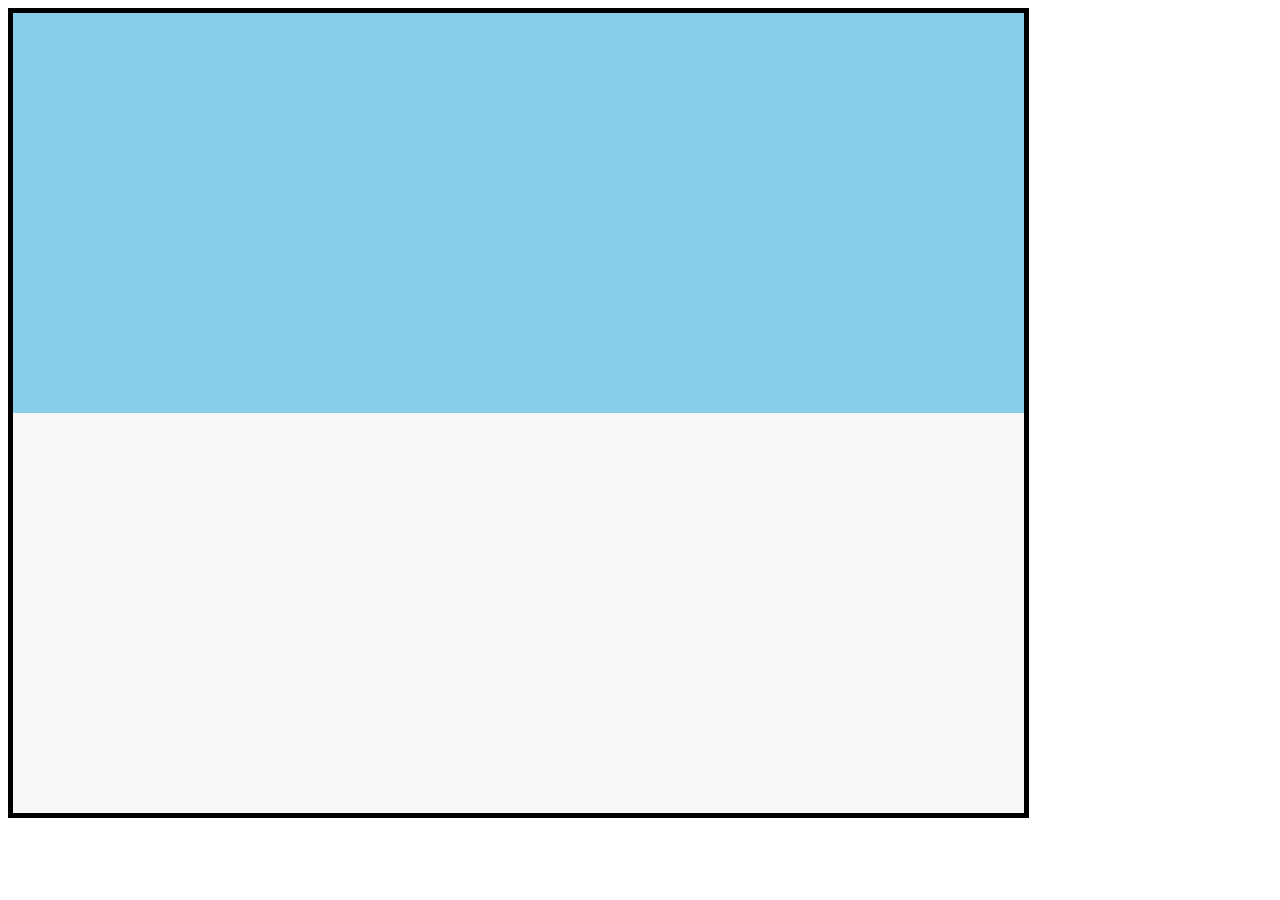
==== index.html @ 666e2cc5 "created canvas and sky css" ====
<!DOCTYPE html>
<html lang="en">

<head>
    <meta charset="UTF-8">
    <meta http-equiv="X-UA-Compatible" content="IE=edge">
    <meta name="viewport" content="width=device-width, initial-scale=1.0">
    <link rel="stylesheet" type="text/css" href="./styles/styles.css" />

    <title>Document</title>
</head>

<body>

    <div id="canvas">
        <div id="sky">

        </div>

    </div>

    <script src="./js/index.js"></script>
</body>

</html>
---- styles/styles.css ----
body{
    background-color: #ffffff;
    font-size: 14px;
}

#canvas{
    width: 80%;
    height: 800px;
        border: 5px solid black;
    background-color: rgb(248, 248, 248);

}

#sky{
    width: 100%;
    height: 400px;
    background-color: rgb(135,206,235);
    margin-top: 0 auto;
}
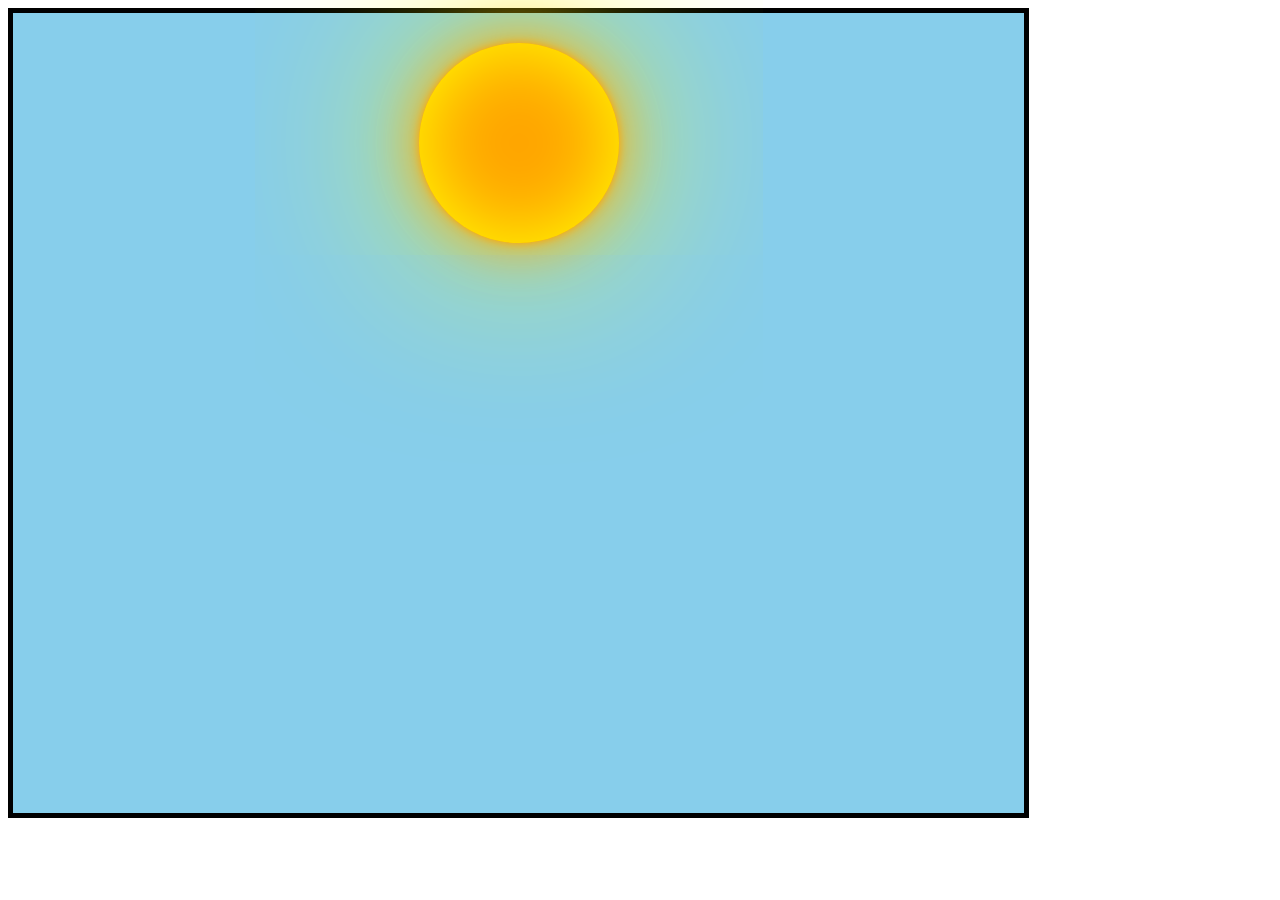
==== commit 1a6922ed: "added sun" ====
--- a/index.html
+++ b/index.html
@@ -14,9 +14,10 @@
 
     <div id="canvas">
         <div id="sky">
+            <div id="sun">
 
+            </div>
         </div>
-
     </div>
 
     <script src="./js/index.js"></script>
--- a/styles/styles.css
+++ b/styles/styles.css
@@ -6,14 +6,29 @@
 #canvas{
     width: 80%;
     height: 800px;
-        border: 5px solid black;
+    border: 5px solid black;
     background-color: rgb(248, 248, 248);
 
 }
 
 #sky{
     width: 100%;
-    height: 400px;
-    background-color: rgb(135,206,235);
+    height: 800px;
+    background: skyblue;
+    display: flex;
+    justify-content: center;
     margin-top: 0 auto;
 }
+
+#sun {
+    margin-top: 30px;
+    display:inline-block;
+    border-radius:50%;
+    height:200px;
+    width:200px;
+    background:orange;
+    box-shadow: 0 0 10px orange,
+                0 0 60px orange,
+                0 0 200px yellow,
+                inset 0 0 80px yellow;
+}
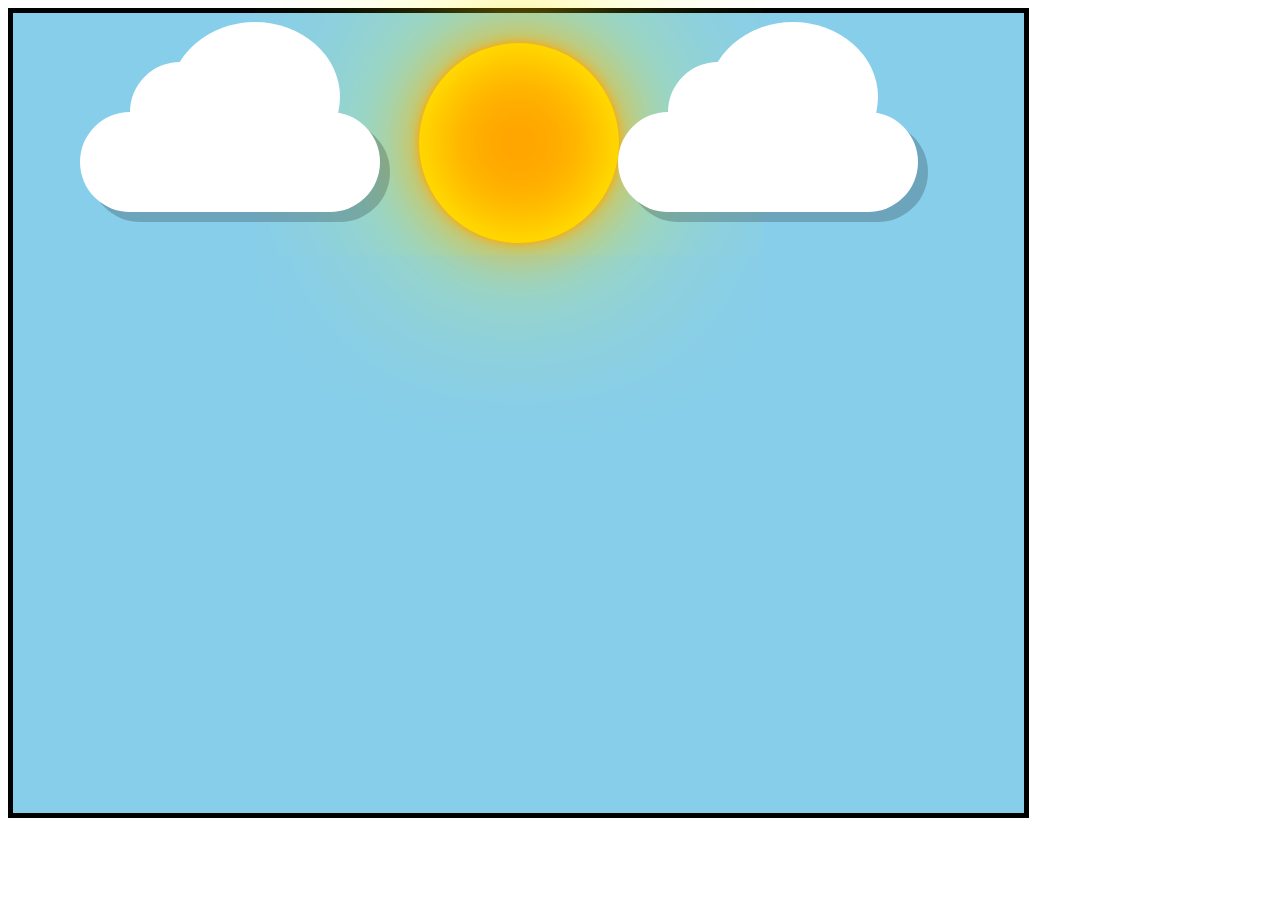
==== commit 199d87e8: "added clouds" ====
--- a/index.html
+++ b/index.html
@@ -15,7 +15,12 @@
     <div id="canvas">
         <div id="sky">
             <div id="sun">
-
+                <div class="center-1">
+                    <div id="cloud-1"></div>
+                </div>
+                <div class="center-2">
+                    <div id="cloud-2"></div>
+                </div>
             </div>
         </div>
     </div>
--- a/styles/styles.css
+++ b/styles/styles.css
@@ -32,3 +32,79 @@
                 0 0 200px yellow,
                 inset 0 0 80px yellow;
 }
+
+.center-1 {
+  position: absolute;
+  top:18%;
+  left:18%;
+  transform: translate(-50%,-50%);
+}
+
+#cloud-1 {
+  background: rgba(255, 255, 255);
+  width: 300px;
+  height: 100px;
+  border-radius: 150px;
+  box-shadow: 10px 10px rgba(0,0,0,0.2);
+}
+
+#cloud-1:after {
+  content: '';
+  background: rgba(255, 255, 255);
+  position: absolute;
+  width: 100px;
+  height: 100px;
+  border-radius: 50%;
+  top: -50px;
+  left: 50px;
+}
+
+#cloud-1:before {
+  content: '';
+  background: rgba(255, 255, 255);
+  position: absolute;
+  width: 170px;
+  height: 150px;
+  border-radius: 50%;
+  top: -90px;
+  right: 40px;
+}
+
+.center-2 {
+  position: absolute;
+  top:18%;
+  left:60%;
+  transform: translate(-50%,-50%);
+}
+
+#cloud-2 {
+  background: rgba(255, 255, 255);
+  width: 300px;
+  height: 100px;
+  border-radius: 150px;
+  box-shadow: 10px 10px rgba(0,0,0,0.2);
+}
+
+#cloud-2:after {
+  content: '';
+  background: rgba(255, 255, 255);
+  position: absolute;
+  width: 100px;
+  height: 100px;
+  border-radius: 50%;
+  top: -50px;
+  left: 50px;
+}
+
+#cloud-2:before {
+  content: '';
+  background: rgba(255, 255, 255);
+  position: absolute;
+  width: 170px;
+  height: 150px;
+  border-radius: 50%;
+  top: -90px;
+  right: 40px;
+}
+
+
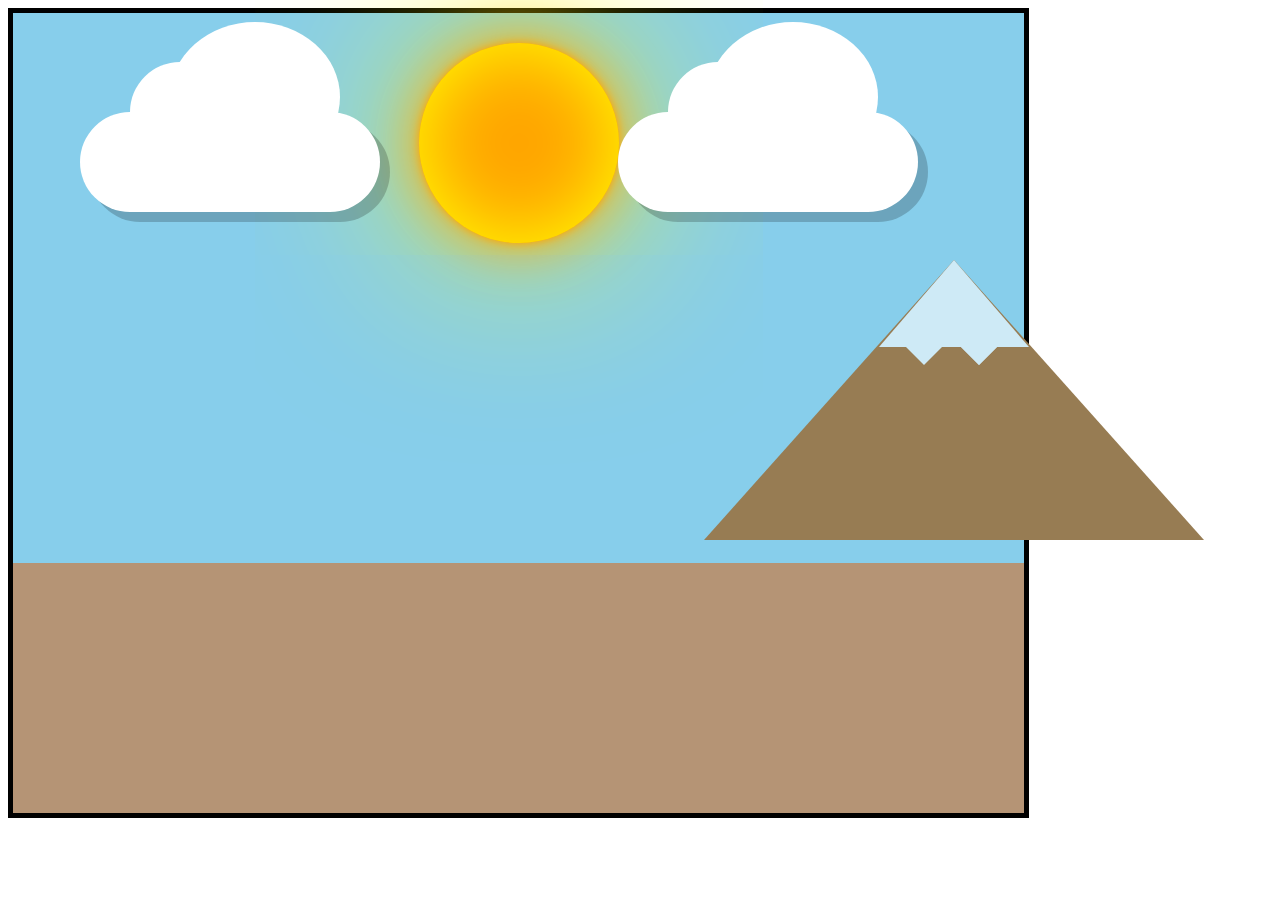
==== commit c58305a4: "added tree" ====
--- a/index.html
+++ b/index.html
@@ -23,6 +23,17 @@
                 </div>
             </div>
         </div>
+        <div id="ground">
+            <div class="center-mountains">
+                <div class="mountain">
+                    <div class="mountain-top">
+                        <div class="mountain-cap-1"></div>
+                        <div class="mountain-cap-2"></div>
+                        <div class="mountain-cap-3"></div>
+                    </div>
+                </div>
+            </div>
+        </div>
     </div>
 
     <script src="./js/index.js"></script>
--- a/styles/styles.css
+++ b/styles/styles.css
@@ -18,6 +18,14 @@
     display: flex;
     justify-content: center;
     margin-top: 0 auto;
+}
+
+#ground{
+    width: 100%;
+    height: 250px;
+    margin-top: -250px;
+    background-color: #b59475;
+
 }
 
 #sun {
@@ -107,4 +115,34 @@
   right: 40px;
 }
 
+.center-mountains {
+  position: absolute;
+  top:60%;
+  left:55%;
+}
 
+.mountain {
+    position: absolute;
+    bottom: 0;
+    border-left: 250px solid transparent;
+    border-right: 250px solid transparent;
+    border-bottom: 280px solid #977c53;
+
+}
+.mountain-top {
+    position: absolute;
+    right: -75px;
+    border-left: 75px solid transparent;
+    border-right: 75px solid transparent;
+    border-bottom: 87px solid #ceeaf6;
+}
+.mountain-cap-1, .mountain-cap-2, .mountain-cap-3 {
+    position: absolute;
+    top: 80px;
+    border-left: 25px solid transparent;
+    border-right: 25px solid transparent;
+    border-top: 25px solid #ceeaf6;
+}
+.mountain-cap-1 { left: -55px; }
+
+
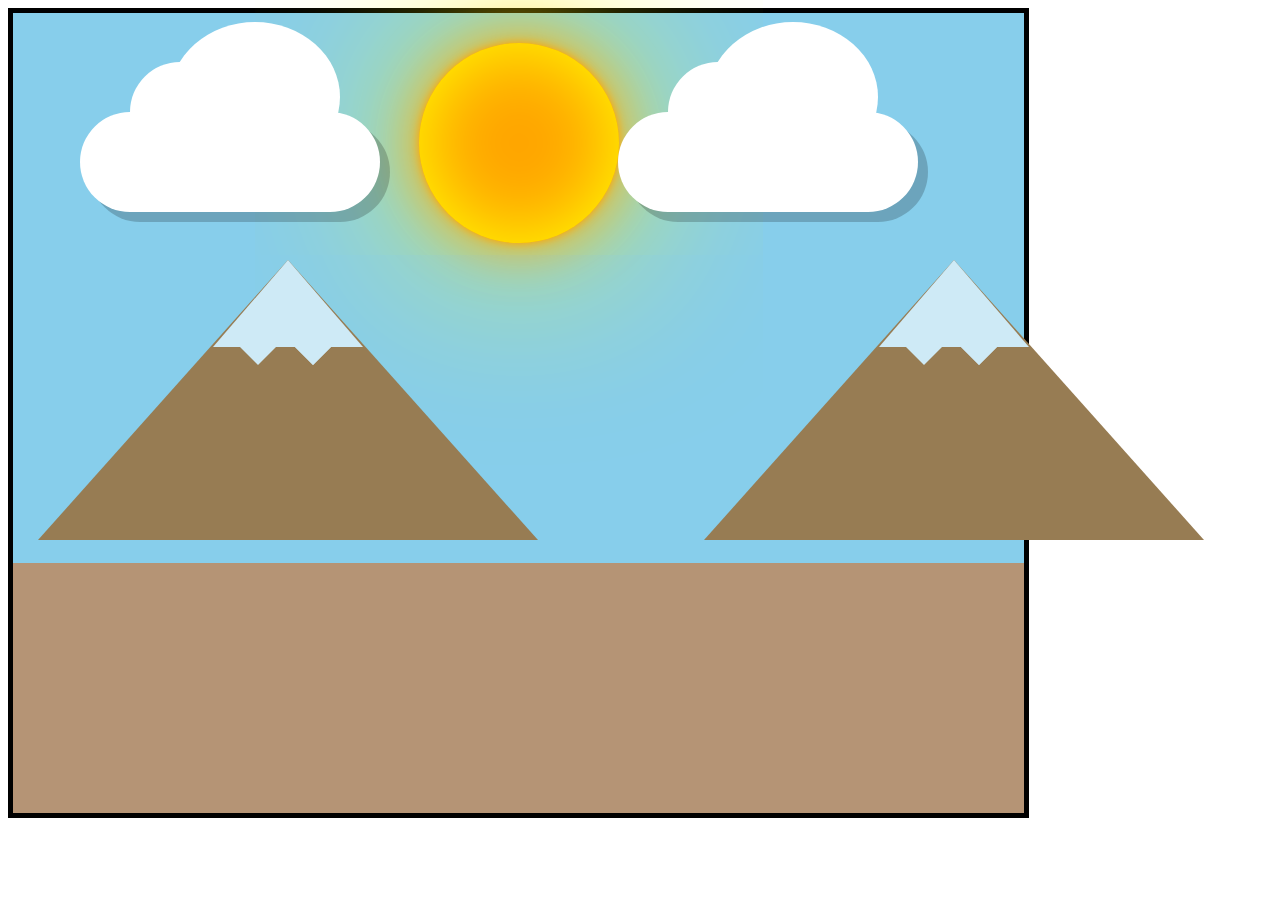
==== commit 7d505a55: "deleted tree and added two mountains" ====
--- a/index.html
+++ b/index.html
@@ -33,6 +33,16 @@
                     </div>
                 </div>
             </div>
+            <div class="center-mountains-2">
+                <div class="mountain-2">
+                    <div class="mountain-top-2">
+                        <div class="mountain-cap-1-2"></div>
+                        <div class="mountain-cap-2-2"></div>
+                        <div class="mountain-cap-3-2"></div>
+                    </div>
+                </div>
+            </div>
+
         </div>
     </div>
 
--- a/styles/styles.css
+++ b/styles/styles.css
@@ -145,4 +145,32 @@
 }
 .mountain-cap-1 { left: -55px; }
 
+.center-mountains-2 {
+  position: absolute;
+  top:60%;
+  left:3%;
+}
 
+.mountain-2 {
+    position: absolute;
+    bottom: 0;
+    border-left: 250px solid transparent;
+    border-right: 250px solid transparent;
+    border-bottom: 280px solid #977c53;
+
+}
+.mountain-top-2 {
+    position: absolute;
+    right: -75px;
+    border-left: 75px solid transparent;
+    border-right: 75px solid transparent;
+    border-bottom: 87px solid #ceeaf6;
+}
+.mountain-cap-1-2, .mountain-cap-2-2, .mountain-cap-3-2 {
+    position: absolute;
+    top: 80px;
+    border-left: 25px solid transparent;
+    border-right: 25px solid transparent;
+    border-top: 25px solid #ceeaf6;
+}
+.mountain-cap-1-2 { left: -55px; }
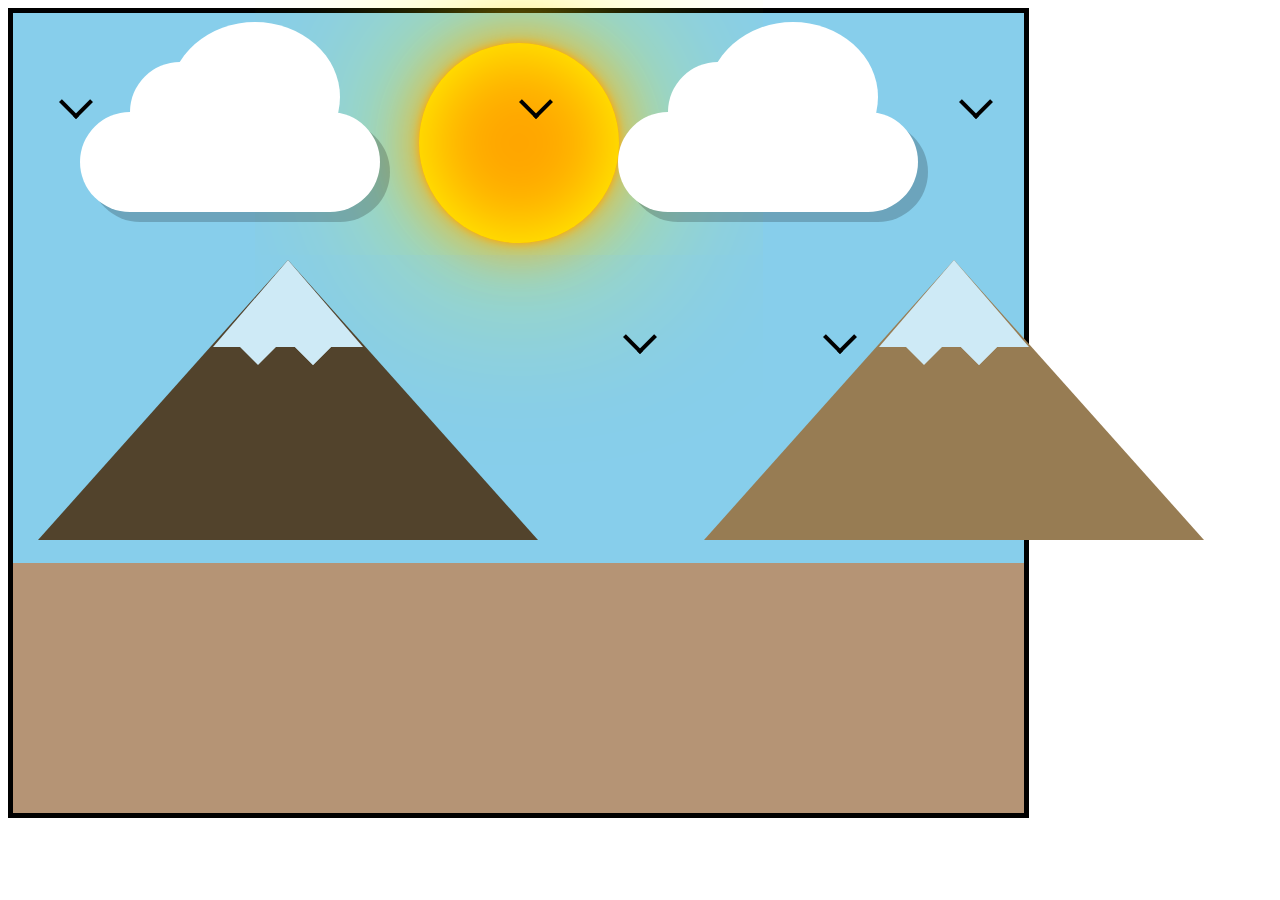
==== commit 7e8dae03: "added some birds" ====
--- a/index.html
+++ b/index.html
@@ -20,6 +20,16 @@
                 </div>
                 <div class="center-2">
                     <div id="cloud-2"></div>
+                </div>
+                <div class="center-bird">
+                    <div id="bird-1"></div>
+                    <div id="bird-2"></div>
+                    <div id="bird-3"></div>
+                    <div id="bird-4"></div>
+                </div>
+                <div class="center-bird-2">
+                    <div id="bird-5"></div>
+                    <div id="bird-6"></div>
                 </div>
             </div>
         </div>
--- a/styles/styles.css
+++ b/styles/styles.css
@@ -48,6 +48,79 @@
   transform: translate(-50%,-50%);
 }
 
+.center-bird {
+  position: absolute;
+  top:10%;
+  left:5%;
+}
+
+.center-bird-2 {
+  position: absolute;
+  top:25%;
+  left:10%;
+}
+
+#bird-1 {
+    margin-left: 460px;
+    width: 20px;
+    height: 20px;
+    position: absolute;
+    transform: rotate(45deg);
+    border-right: 4px solid black;
+    border-bottom: 4px solid black;
+}
+
+#bird-2 {
+    width: 20px;
+    height: 20px;
+    position: absolute;
+    transform: rotate(45deg);
+    border-right: 4px solid black;
+    border-bottom: 4px solid black;
+}
+
+#bird-3 {
+    margin-left: 900px;
+    width: 20px;
+    height: 20px;
+    position: absolute;
+    transform: rotate(45deg);
+    border-right: 4px solid black;
+    border-bottom: 4px solid black;
+}
+
+#bird-4 {
+    margin-left: 1400px;
+    width: 20px;
+    height: 20px;
+    position: absolute;
+    transform: rotate(45deg);
+    border-right: 4px solid black;
+    border-bottom: 4px solid black;
+}
+
+#bird-5 {
+    margin-top: 100px;
+    margin-left: 700px;
+    width: 20px;
+    height: 20px;
+    position: absolute;
+    transform: rotate(45deg);
+    border-right: 4px solid black;
+    border-bottom: 4px solid black;
+}
+
+#bird-6 {
+    margin-top: 100px;
+    margin-left: 500px;
+    width: 20px;
+    height: 20px;
+    position: absolute;
+    transform: rotate(45deg);
+    border-right: 4px solid black;
+    border-bottom: 4px solid black;
+}
+
 #cloud-1 {
   background: rgba(255, 255, 255);
   width: 300px;
@@ -156,7 +229,7 @@
     bottom: 0;
     border-left: 250px solid transparent;
     border-right: 250px solid transparent;
-    border-bottom: 280px solid #977c53;
+    border-bottom: 280px solid #52432c;
 
 }
 .mountain-top-2 {
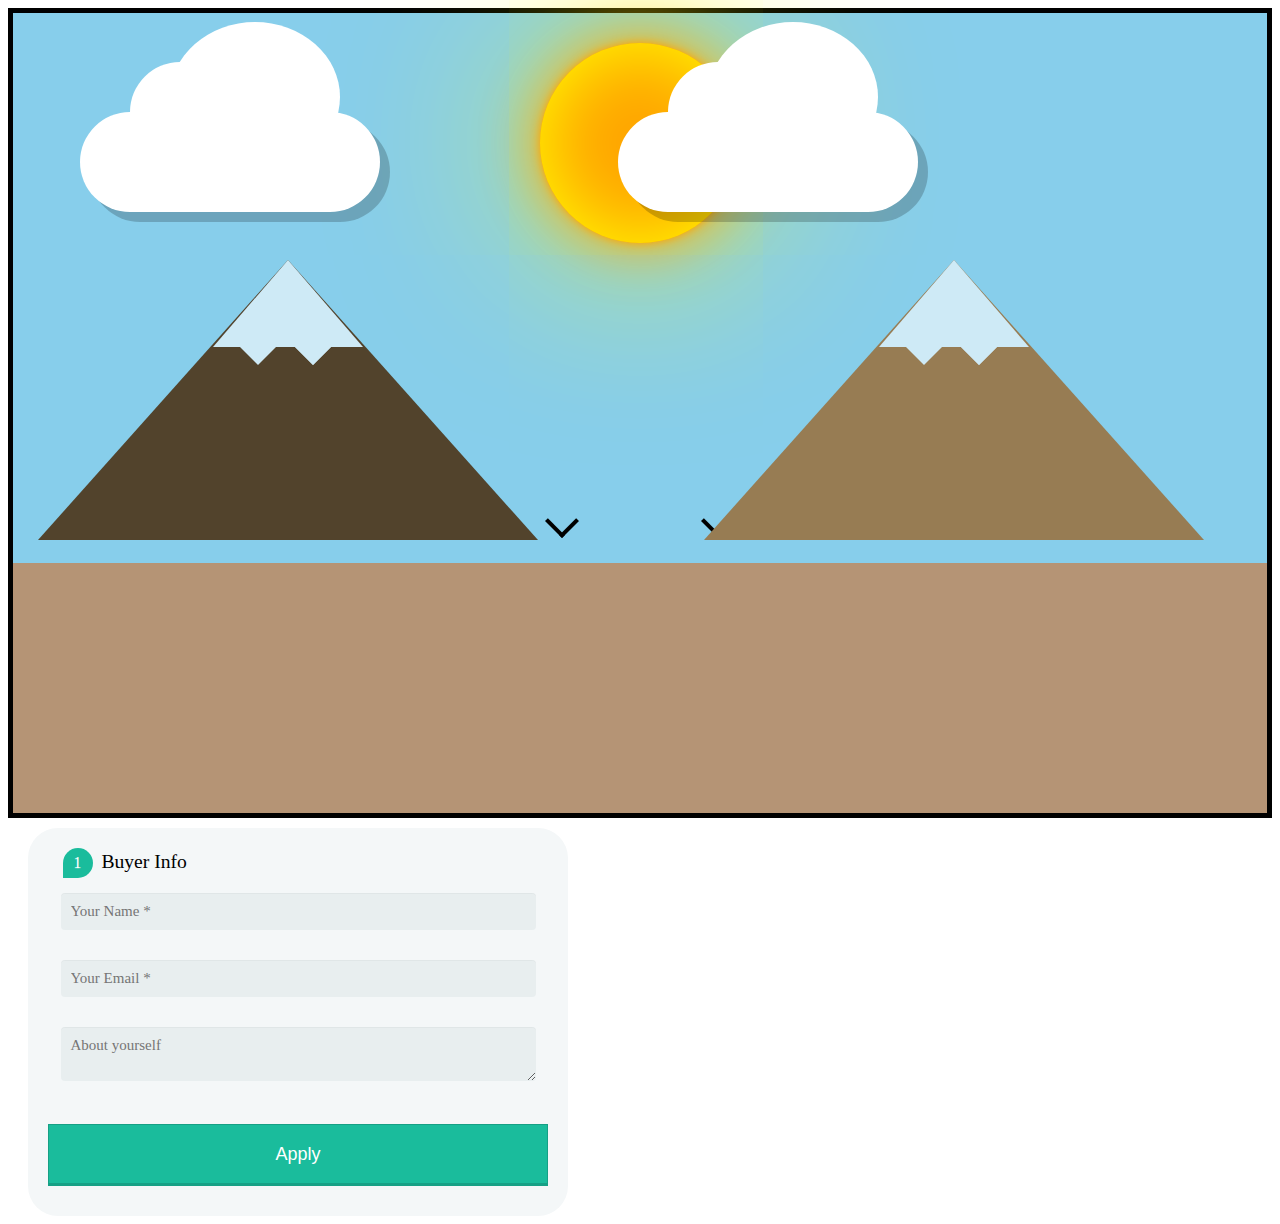
==== commit da7dc731: "fix birds and added js to pass data to buyer page" ====
--- a/index.html
+++ b/index.html
@@ -6,6 +6,7 @@
     <meta http-equiv="X-UA-Compatible" content="IE=edge">
     <meta name="viewport" content="width=device-width, initial-scale=1.0">
     <link rel="stylesheet" type="text/css" href="./styles/styles.css" />
+    <link rel="stylesheet" type="text/css" href="./styles/form.css" />
 
     <title>Document</title>
 </head>
@@ -21,16 +22,12 @@
                 <div class="center-2">
                     <div id="cloud-2"></div>
                 </div>
-                <div class="center-bird">
-                    <div id="bird-1"></div>
-                    <div id="bird-2"></div>
-                    <div id="bird-3"></div>
-                    <div id="bird-4"></div>
-                </div>
-                <div class="center-bird-2">
-                    <div id="bird-5"></div>
-                    <div id="bird-6"></div>
-                </div>
+            </div>
+            <div class="center-bird">
+                <div id="bird-1"></div>
+                <div id="bird-2"></div>
+                <div id="bird-3"></div>
+                <div id="bird-4"></div>
             </div>
         </div>
         <div id="ground">
@@ -56,6 +53,18 @@
         </div>
     </div>
 
+    <div class="form-style-5">
+        <form target="_blank" action="buyer.html" method="POST" id="buy">
+            <fieldset>
+                <legend><span class="number">1</span> Buyer Info</legend>
+                <input type="text" name="name" placeholder="Your Name *">
+                <input type="email" name="email" placeholder="Your Email *">
+                <textarea name="info" placeholder="About yourself"></textarea>
+            </fieldset>
+            <input type="submit" value="Apply" />
+        </form>
+    </div>
+
     <script src="./js/index.js"></script>
 </body>
 
--- a/styles/styles.css
+++ b/styles/styles.css
@@ -4,7 +4,6 @@
 }
 
 #canvas{
-    width: 80%;
     height: 800px;
     border: 5px solid black;
     background-color: rgb(248, 248, 248);
@@ -15,8 +14,8 @@
     width: 100%;
     height: 800px;
     background: skyblue;
-    display: flex;
-    justify-content: center;
+    display: grid;
+    justify-items: center;
     margin-top: 0 auto;
 }
 
@@ -30,7 +29,6 @@
 
 #sun {
     margin-top: 30px;
-    display:inline-block;
     border-radius:50%;
     height:200px;
     width:200px;
@@ -49,22 +47,18 @@
 }
 
 .center-bird {
-  position: absolute;
-  top:10%;
-  left:5%;
-}
-
-.center-bird-2 {
-  position: absolute;
-  top:25%;
-  left:10%;
+  width: 50%;
+  height: 30%;
+  display: grid;
+  padding-top: 10px;
+  margin-top: -25px;
+  grid-template-columns: 25% 25% 25% 25%;
+  justify-items: center;
 }
 
 #bird-1 {
-    margin-left: 460px;
-    width: 20px;
-    height: 20px;
-    position: absolute;
+    width: 20px;
+    height: 20px;
     transform: rotate(45deg);
     border-right: 4px solid black;
     border-bottom: 4px solid black;
@@ -73,49 +67,22 @@
 #bird-2 {
     width: 20px;
     height: 20px;
-    position: absolute;
     transform: rotate(45deg);
     border-right: 4px solid black;
     border-bottom: 4px solid black;
 }
 
 #bird-3 {
-    margin-left: 900px;
-    width: 20px;
-    height: 20px;
-    position: absolute;
+    width: 20px;
+    height: 20px;
     transform: rotate(45deg);
     border-right: 4px solid black;
     border-bottom: 4px solid black;
 }
 
 #bird-4 {
-    margin-left: 1400px;
-    width: 20px;
-    height: 20px;
-    position: absolute;
-    transform: rotate(45deg);
-    border-right: 4px solid black;
-    border-bottom: 4px solid black;
-}
-
-#bird-5 {
-    margin-top: 100px;
-    margin-left: 700px;
-    width: 20px;
-    height: 20px;
-    position: absolute;
-    transform: rotate(45deg);
-    border-right: 4px solid black;
-    border-bottom: 4px solid black;
-}
-
-#bird-6 {
-    margin-top: 100px;
-    margin-left: 500px;
-    width: 20px;
-    height: 20px;
-    position: absolute;
+    width: 20px;
+    height: 20px;
     transform: rotate(45deg);
     border-right: 4px solid black;
     border-bottom: 4px solid black;
@@ -247,3 +214,9 @@
     border-top: 25px solid #ceeaf6;
 }
 .mountain-cap-1-2 { left: -55px; }
+
+@media only screen and (max-width: 1100px){
+  .center-mountains{
+    display: none;
+  }
+}
--- a/styles/form.css
+++ b/styles/form.css
@@ -0,0 +1,102 @@
+.form-style-5{
+	max-width: 500px;
+	padding: 10px 20px;
+	background: #f4f7f8;
+	margin-top: 10px;
+    margin-left: 20px;
+	padding: 20px;
+	background: #f4f7f8;
+	border-radius: 30px;
+	font-family: Georgia, "Times New Roman", Times, serif;
+}
+.form-style-5 fieldset{
+	border: none;
+}
+.form-style-5 legend {
+	font-size: 1.4em;
+	margin-bottom: 10px;
+}
+.form-style-5 label {
+	display: block;
+	margin-bottom: 8px;
+}
+.form-style-5 input[type="text"],
+.form-style-5 input[type="date"],
+.form-style-5 input[type="datetime"],
+.form-style-5 input[type="email"],
+.form-style-5 input[type="number"],
+.form-style-5 input[type="search"],
+.form-style-5 input[type="time"],
+.form-style-5 input[type="url"],
+.form-style-5 textarea,
+.form-style-5 select {
+	font-family: Georgia, "Times New Roman", Times, serif;
+	background: rgba(255,255,255,.1);
+	border: none;
+	border-radius: 4px;
+	font-size: 15px;
+	margin: 0;
+	outline: 0;
+	padding: 10px;
+	width: 100%;
+	box-sizing: border-box;
+	-webkit-box-sizing: border-box;
+	-moz-box-sizing: border-box;
+	background-color: #e8eeef;
+	color:#8a97a0;
+	-webkit-box-shadow: 0 1px 0 rgba(0,0,0,0.03) inset;
+	box-shadow: 0 1px 0 rgba(0,0,0,0.03) inset;
+	margin-bottom: 30px;
+}
+.form-style-5 input[type="text"]:focus,
+.form-style-5 input[type="date"]:focus,
+.form-style-5 input[type="datetime"]:focus,
+.form-style-5 input[type="email"]:focus,
+.form-style-5 input[type="number"]:focus,
+.form-style-5 input[type="search"]:focus,
+.form-style-5 input[type="time"]:focus,
+.form-style-5 input[type="url"]:focus,
+.form-style-5 textarea:focus,
+.form-style-5 select:focus{
+	background: #d2d9dd;
+}
+.form-style-5 select{
+	-webkit-appearance: menulist-button;
+	height:35px;
+}
+.form-style-5 .number {
+	background: #1abc9c;
+	color: #fff;
+	height: 30px;
+	width: 30px;
+	display: inline-block;
+	font-size: 0.8em;
+	margin-right: 4px;
+	line-height: 30px;
+	text-align: center;
+	text-shadow: 0 1px 0 rgba(255,255,255,0.2);
+	border-radius: 15px 15px 15px 0px;
+}
+
+.form-style-5 input[type="submit"],
+.form-style-5 input[type="button"]
+{
+	position: relative;
+	display: block;
+	padding: 19px 39px 18px 39px;
+	color: #FFF;
+	margin: 0 auto;
+	background: #1abc9c;
+	font-size: 18px;
+	text-align: center;
+	font-style: normal;
+	width: 100%;
+	border: 1px solid #16a085;
+	border-width: 1px 1px 3px;
+	margin-bottom: 10px;
+}
+.form-style-5 input[type="submit"]:hover,
+.form-style-5 input[type="button"]:hover
+{
+	background: #109177;
+}
